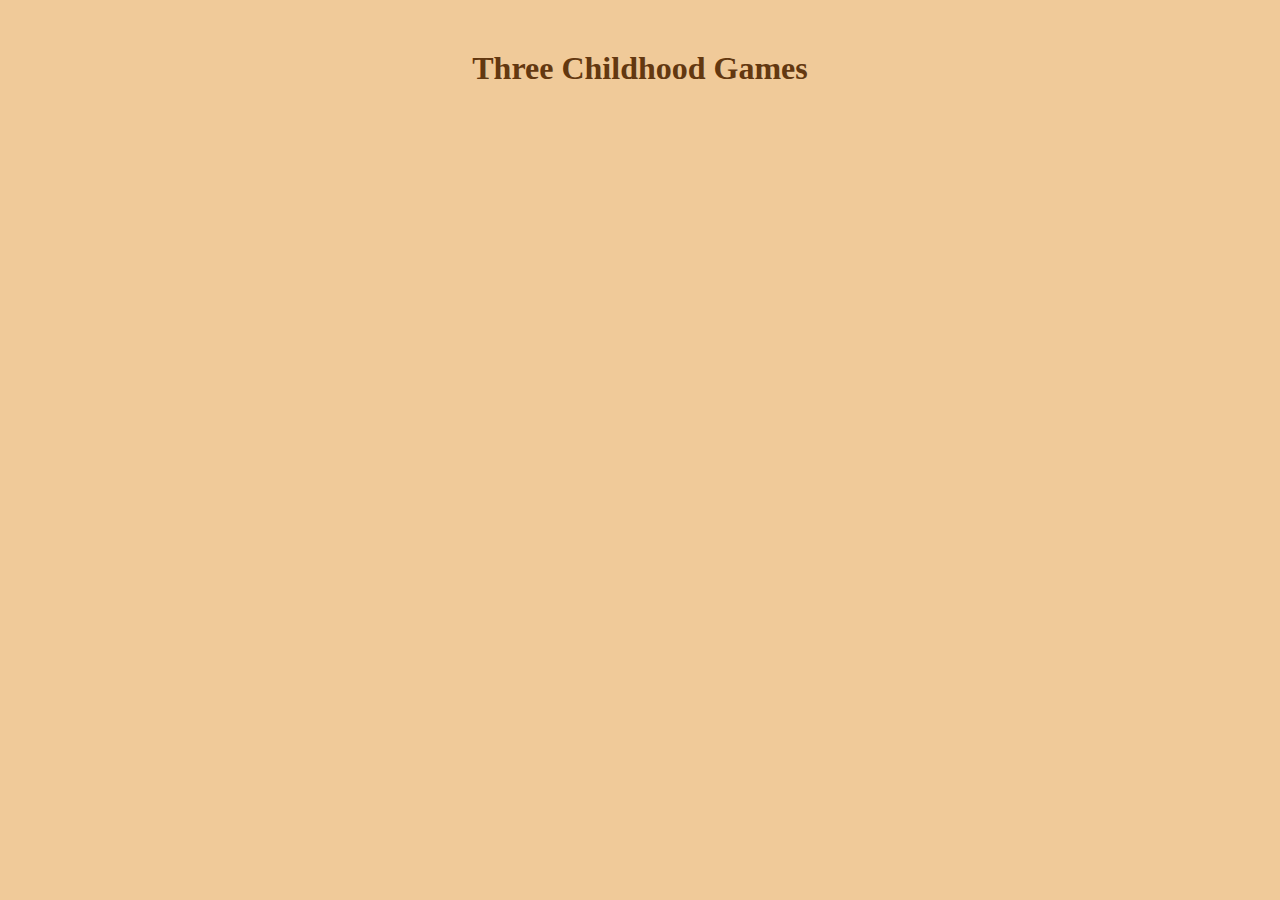
==== HTML.html @ d0c93253 "BlogPost" ====
<!DOCTYPE html>
<html>
  <head>
    <meta charset="UTF-8" />
    <meta http-equiv="X-UA-Compatible" content="IE=edge" />
    <meta name="viewport" content="width=device-width, initial-scale=1" />
    <link rel="stylesheet" href="style.css" />
    <title>Blogpost</title>
  </head>
  <body>
    <h1>Three Childhood Games</h1>
  </body>
</html>
---- style.css ----
body {
  background-color: rgb(240, 202, 153);
  color: rgba(126, 59, 47, 0.959);
  fontsize: 25px;
}
h1 {
  color: rgb(99, 56, 16);
  text-align: center;
  margin-top: 50px;
}
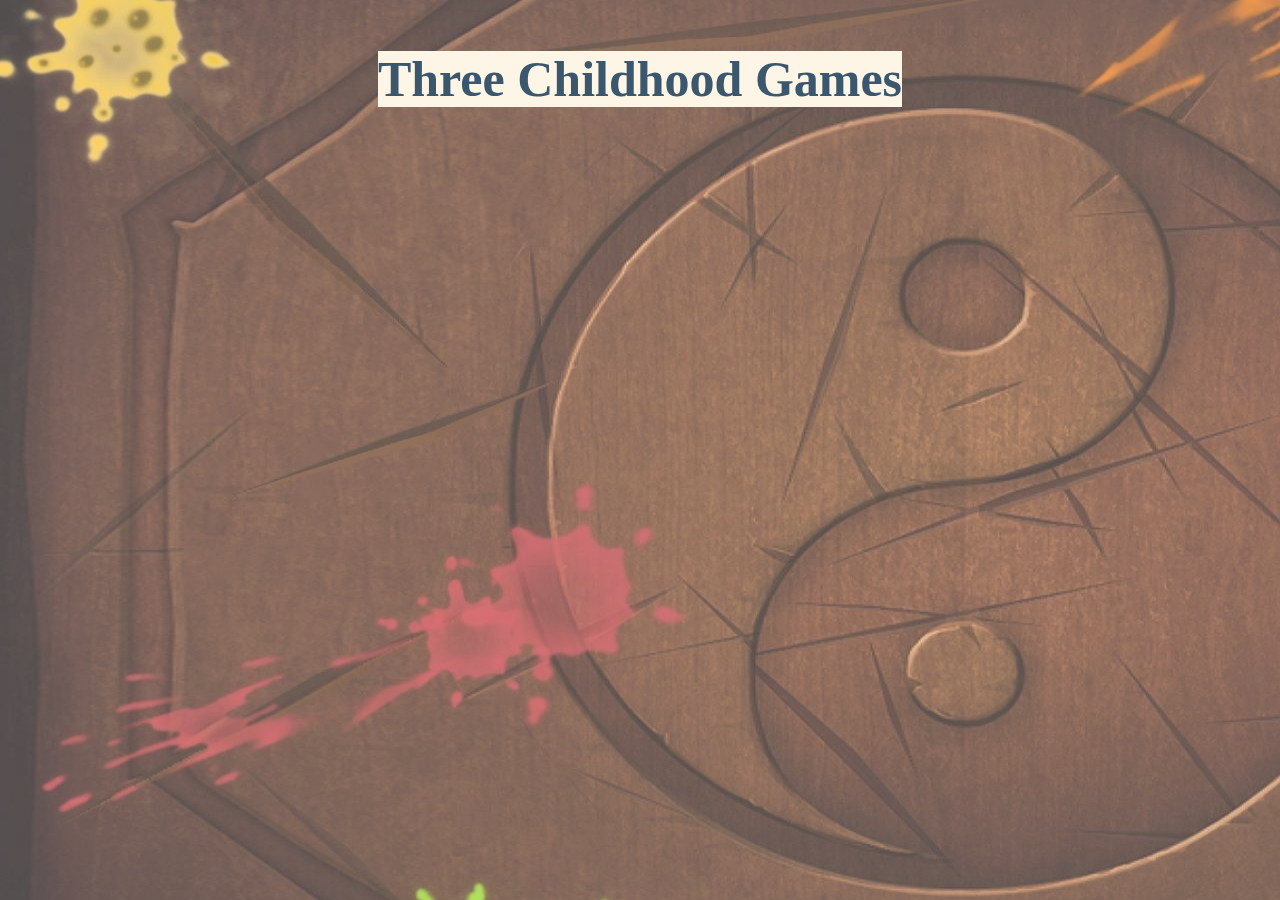
==== commit dbe9b059: "code" ====
--- a/HTML.html
+++ b/HTML.html
@@ -8,6 +8,6 @@
     <title>Blogpost</title>
   </head>
   <body>
-    <h1>Three Childhood Games</h1>
+    <h1><mark class="q">Three Childhood Games</mark></h1>
   </body>
 </html>
--- a/style.css
+++ b/style.css
@@ -1,10 +1,20 @@
 body {
   background-color: rgb(240, 202, 153);
-  color: rgba(126, 59, 47, 0.959);
   fontsize: 25px;
+  background-image: linear-gradient(
+      rgba(255, 255, 255, 0.3),
+      rgba(255, 255, 255, 0.3)
+    ),
+    url(./images/bg.jpg);
+  background-repeat: no-repeat;
+  background-size: 1920px 969px;
 }
 h1 {
-  color: rgb(99, 56, 16);
   text-align: center;
   margin-top: 50px;
+  font-size: 50px;
 }
+mark.q {
+  background-color: oldlace;
+  color: #3a576d;
+}
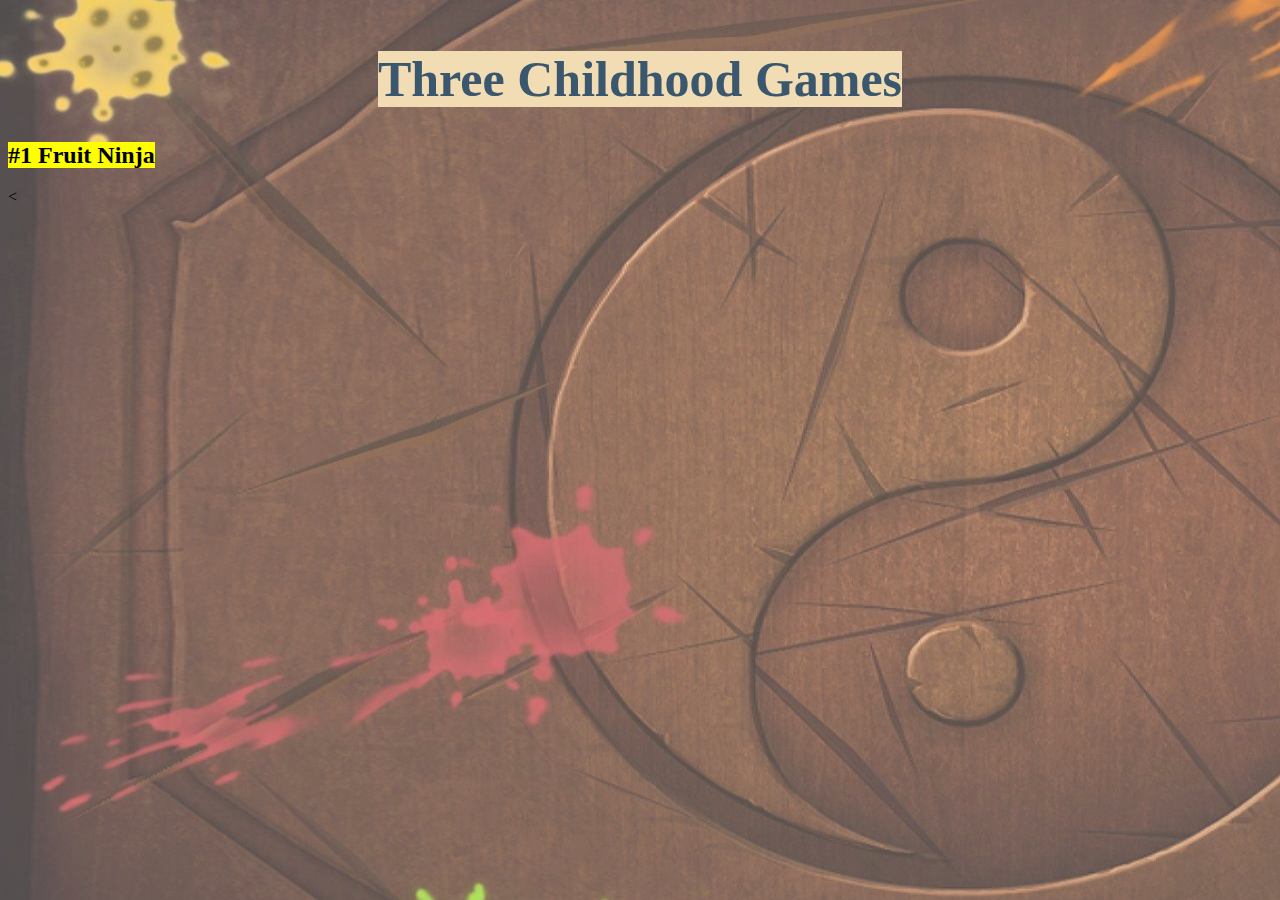
==== commit 8b06b916: "Update HTML.html" ====
--- a/HTML.html
+++ b/HTML.html
@@ -9,5 +9,7 @@
   </head>
   <body>
     <h1><mark class="q">Three Childhood Games</mark></h1>
+    <h2><mark class="w"> #1 Fruit Ninja</mark></h2>
+    <
   </body>
 </html>
--- a/style.css
+++ b/style.css
@@ -15,6 +15,7 @@
   font-size: 50px;
 }
 mark.q {
-  background-color: oldlace;
+  background-color: rgb(241, 220, 179);
   color: #3a576d;
 }
+mark.q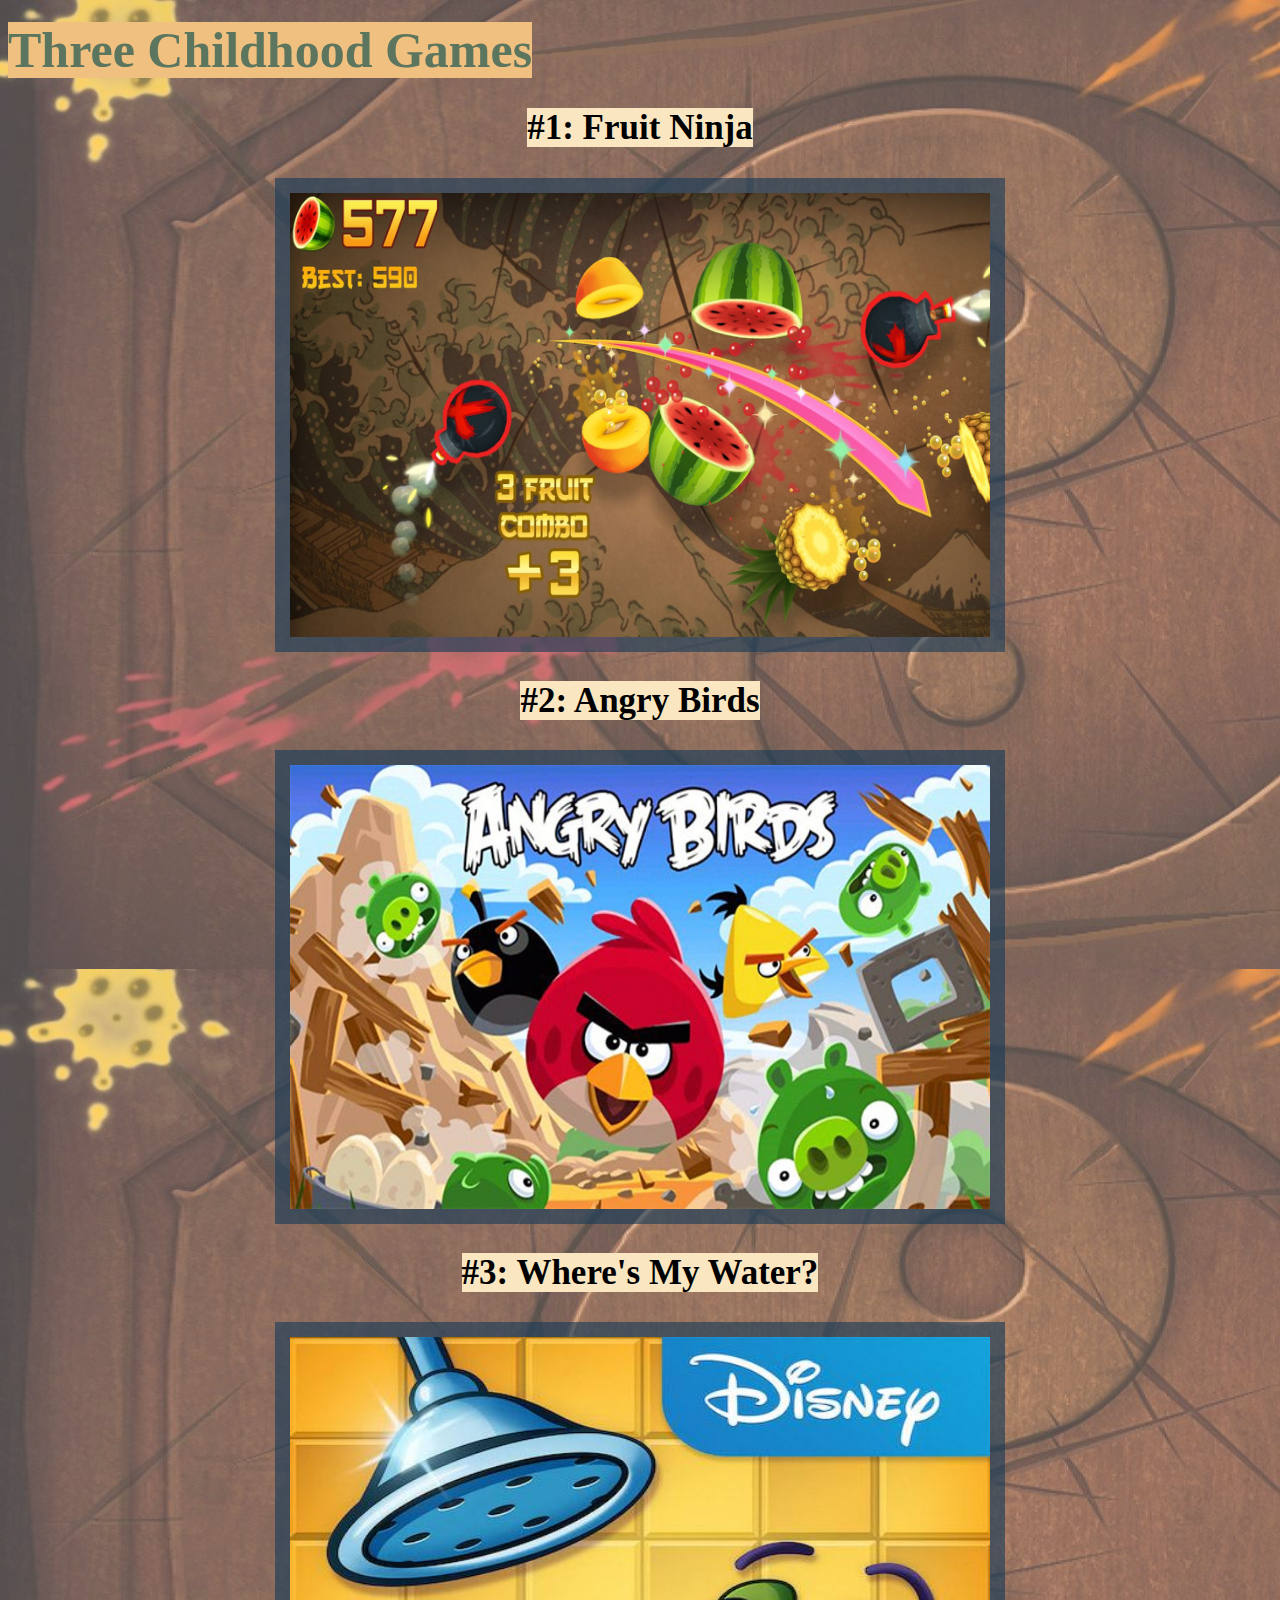
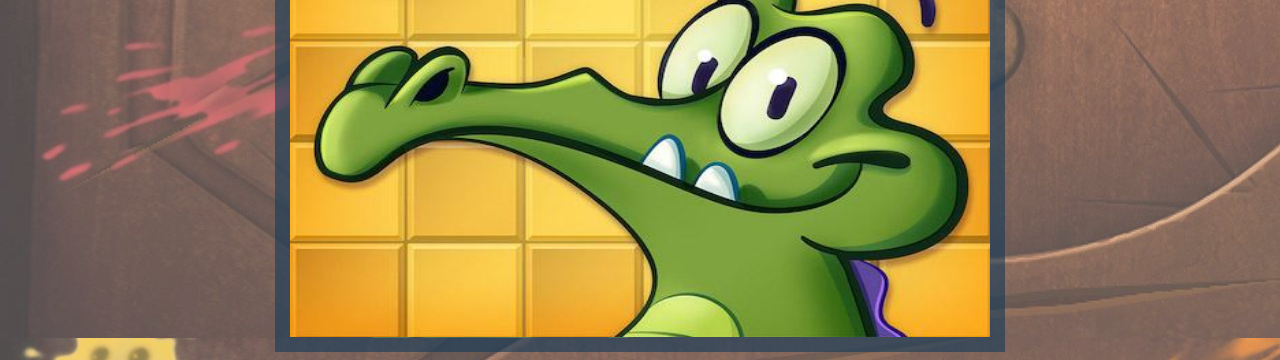
==== commit 4eef2369: "Update HTML.html" ====
--- a/HTML.html
+++ b/HTML.html
@@ -8,8 +8,30 @@
     <title>Blogpost</title>
   </head>
   <body>
-    <h1><mark class="q">Three Childhood Games</mark></h1>
-    <h2><mark class="w"> #1 Fruit Ninja</mark></h2>
-    <
+    <h1><mark class="q" id="title">Three Childhood Games</mark></h1>
+    <h2><mark class="w"> #1: Fruit Ninja</mark></h2>
+    <img
+      class="images"
+      src="images/fruit-ninja.jpg"
+      alt="Fruit Ninja"
+      width="700"
+      height="444"
+    />
+    <h2><mark class="w"> #2: Angry Birds</mark></h2>
+    <img
+      class="images"
+      src="images/angry birds.jpeg"
+      alt="Angry birds"
+      width="700"
+      height="444"
+    />
+    <h2><mark class="w"> #3: Where's My Water?</mark></h2>
+    <img
+      class="images"
+      src="images/wheres my water.jpg"
+      alt="Wheres my Water?"
+      width="700"
+      height="600"
+    />
   </body>
 </html>
--- a/style.css
+++ b/style.css
@@ -6,16 +6,28 @@
       rgba(255, 255, 255, 0.3)
     ),
     url(./images/bg.jpg);
-  background-repeat: no-repeat;
+  background-repeat: repeat;
   background-size: 1920px 969px;
 }
-h1 {
+#title {
   text-align: center;
   margin-top: 50px;
   font-size: 50px;
 }
+h2 {
+  text-align: center;
+  font-size: 35px;
+}
+.images {
+  display: block;
+  margin-left: auto;
+  margin-right: auto;
+  border: 15px solid rgba(23, 58, 87, 0.616);
+}
 mark.q {
-  background-color: rgb(241, 220, 179);
-  color: #3a576d;
+  background-color: rgb(240, 192, 129);
+  color: #5c755e;
 }
-mark.q+mark.w {
+  background-color: #fae7c2;
+}
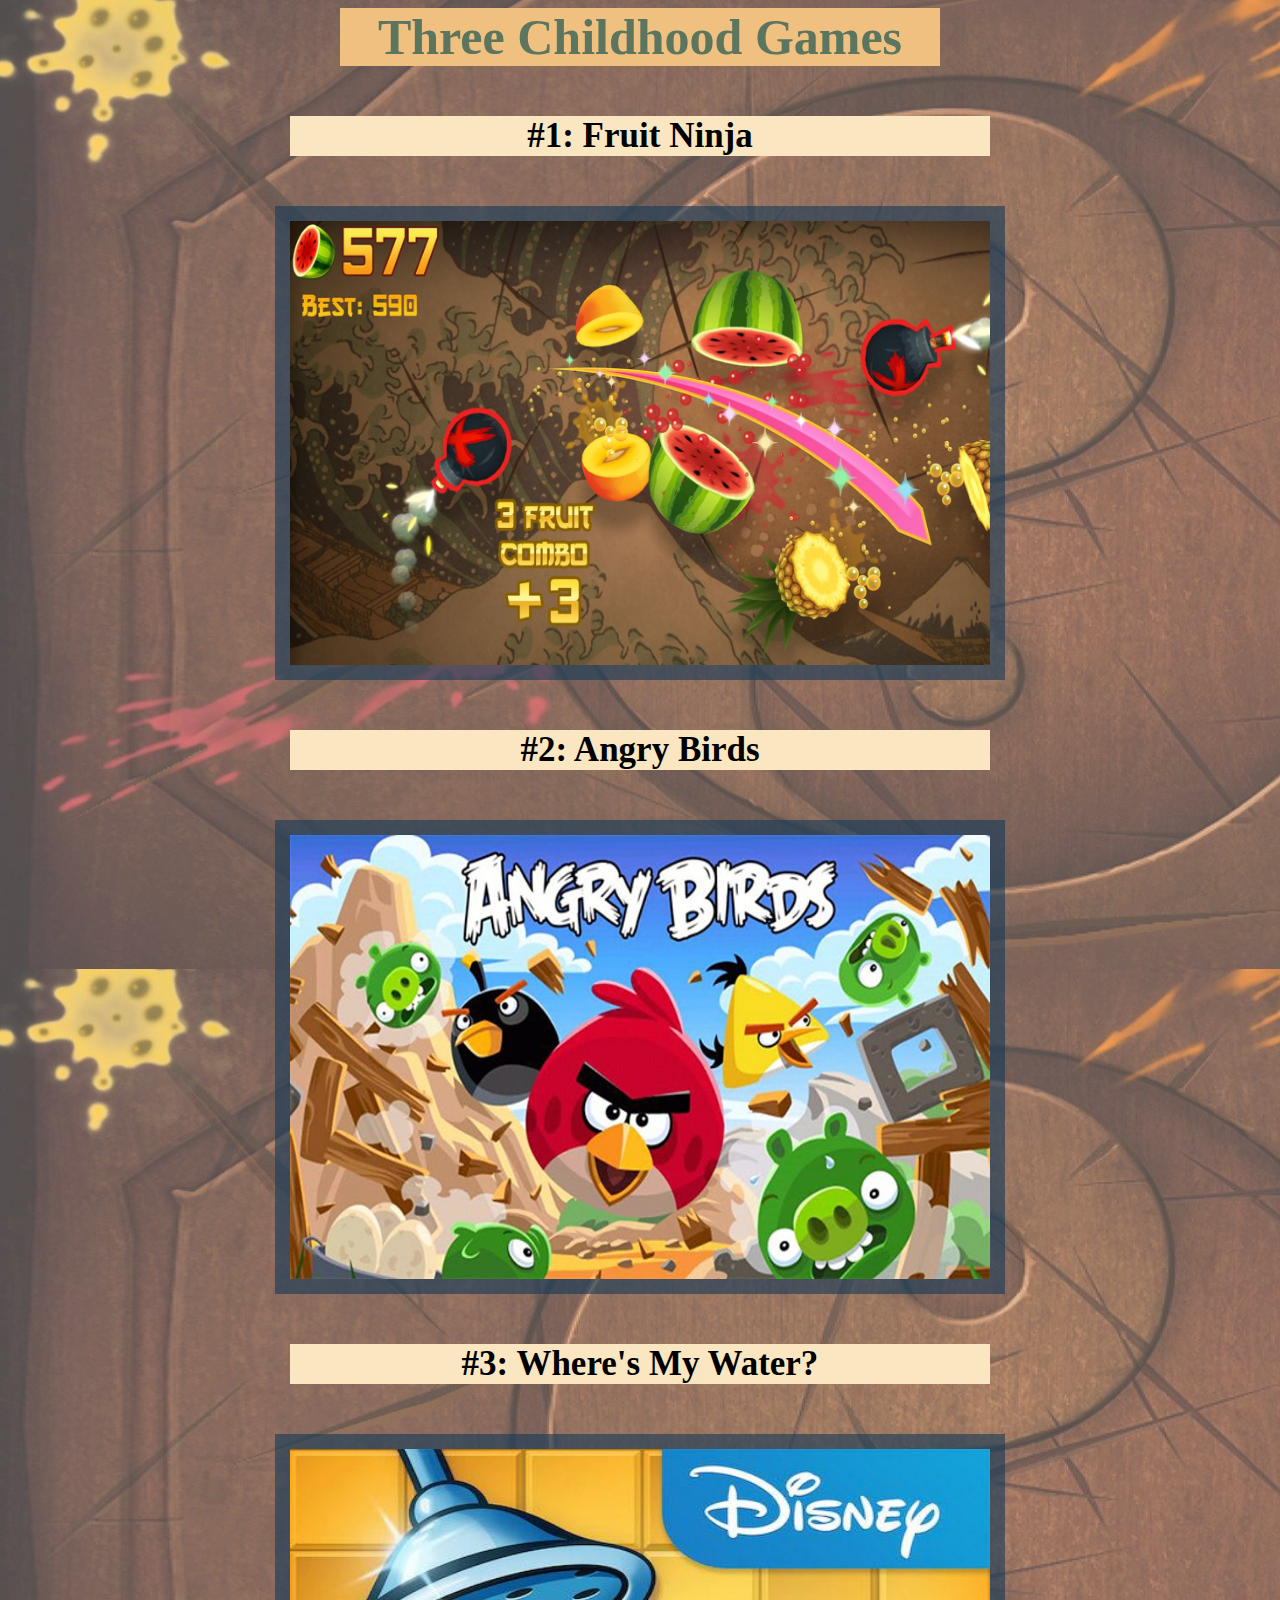
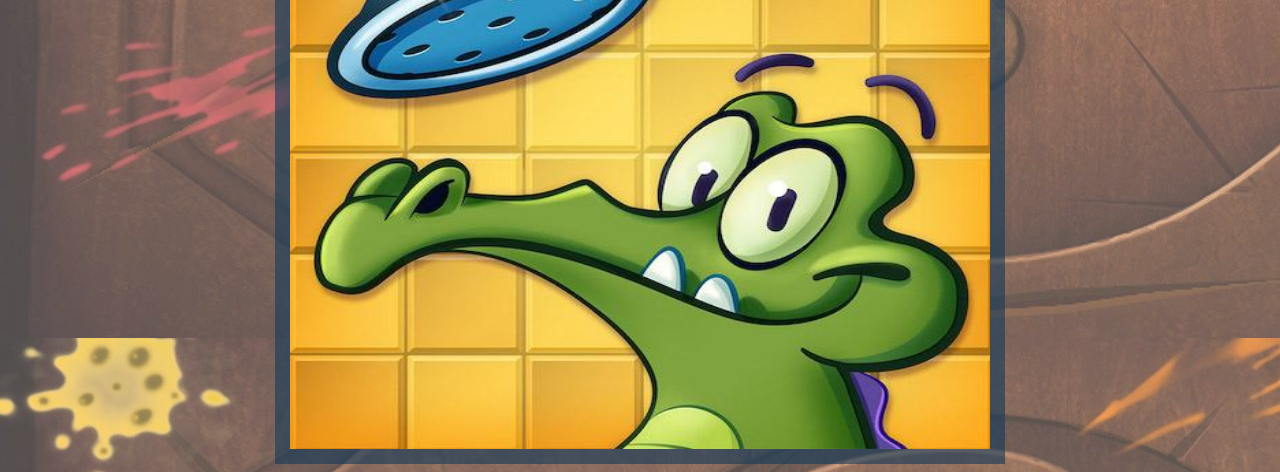
==== commit 4088bf63: "Update HTML.html" ====
--- a/HTML.html
+++ b/HTML.html
@@ -8,8 +8,8 @@
     <title>Blogpost</title>
   </head>
   <body>
-    <h1><mark class="q" id="title">Three Childhood Games</mark></h1>
-    <h2><mark class="w"> #1: Fruit Ninja</mark></h2>
+    <h1 class="q" id="title">Three Childhood Games</class=></h1>
+    <h2 class="w"> #1: Fruit Ninja</class=></h2>
     <img
       class="images"
       src="images/fruit-ninja.jpg"
@@ -17,7 +17,7 @@
       width="700"
       height="444"
     />
-    <h2><mark class="w"> #2: Angry Birds</mark></h2>
+    <h2 class="w"> #2: Angry Birds</class=></h2>
     <img
       class="images"
       src="images/angry birds.jpeg"
@@ -25,7 +25,7 @@
       width="700"
       height="444"
     />
-    <h2><mark class="w"> #3: Where's My Water?</mark></h2>
+    <h2 class="w"> #3: Where's My Water?</class=></h2>
     <img
       class="images"
       src="images/wheres my water.jpg"
--- a/style.css
+++ b/style.css
@@ -8,15 +8,20 @@
     url(./images/bg.jpg);
   background-repeat: repeat;
   background-size: 1920px 969px;
+  text-align: center;
 }
 #title {
-  text-align: center;
-  margin-top: 50px;
+  margin: 0 auto;
   font-size: 50px;
 }
 h2 {
   text-align: center;
   font-size: 35px;
+  background-color: #fae7c2;
+  width: 700px;
+  margin:0 auto;
+  margin-top: 50px;
+  margin-bottom: 50px;
 }
 .images {
   display: block;
@@ -24,10 +29,9 @@
   margin-right: auto;
   border: 15px solid rgba(23, 58, 87, 0.616);
 }
-mark.q {
+.q {
   background-color: rgb(240, 192, 129);
+  width: 600px;
   color: #5c755e;
-}
-mark.w {
-  background-color: #fae7c2;
-}
+  
+}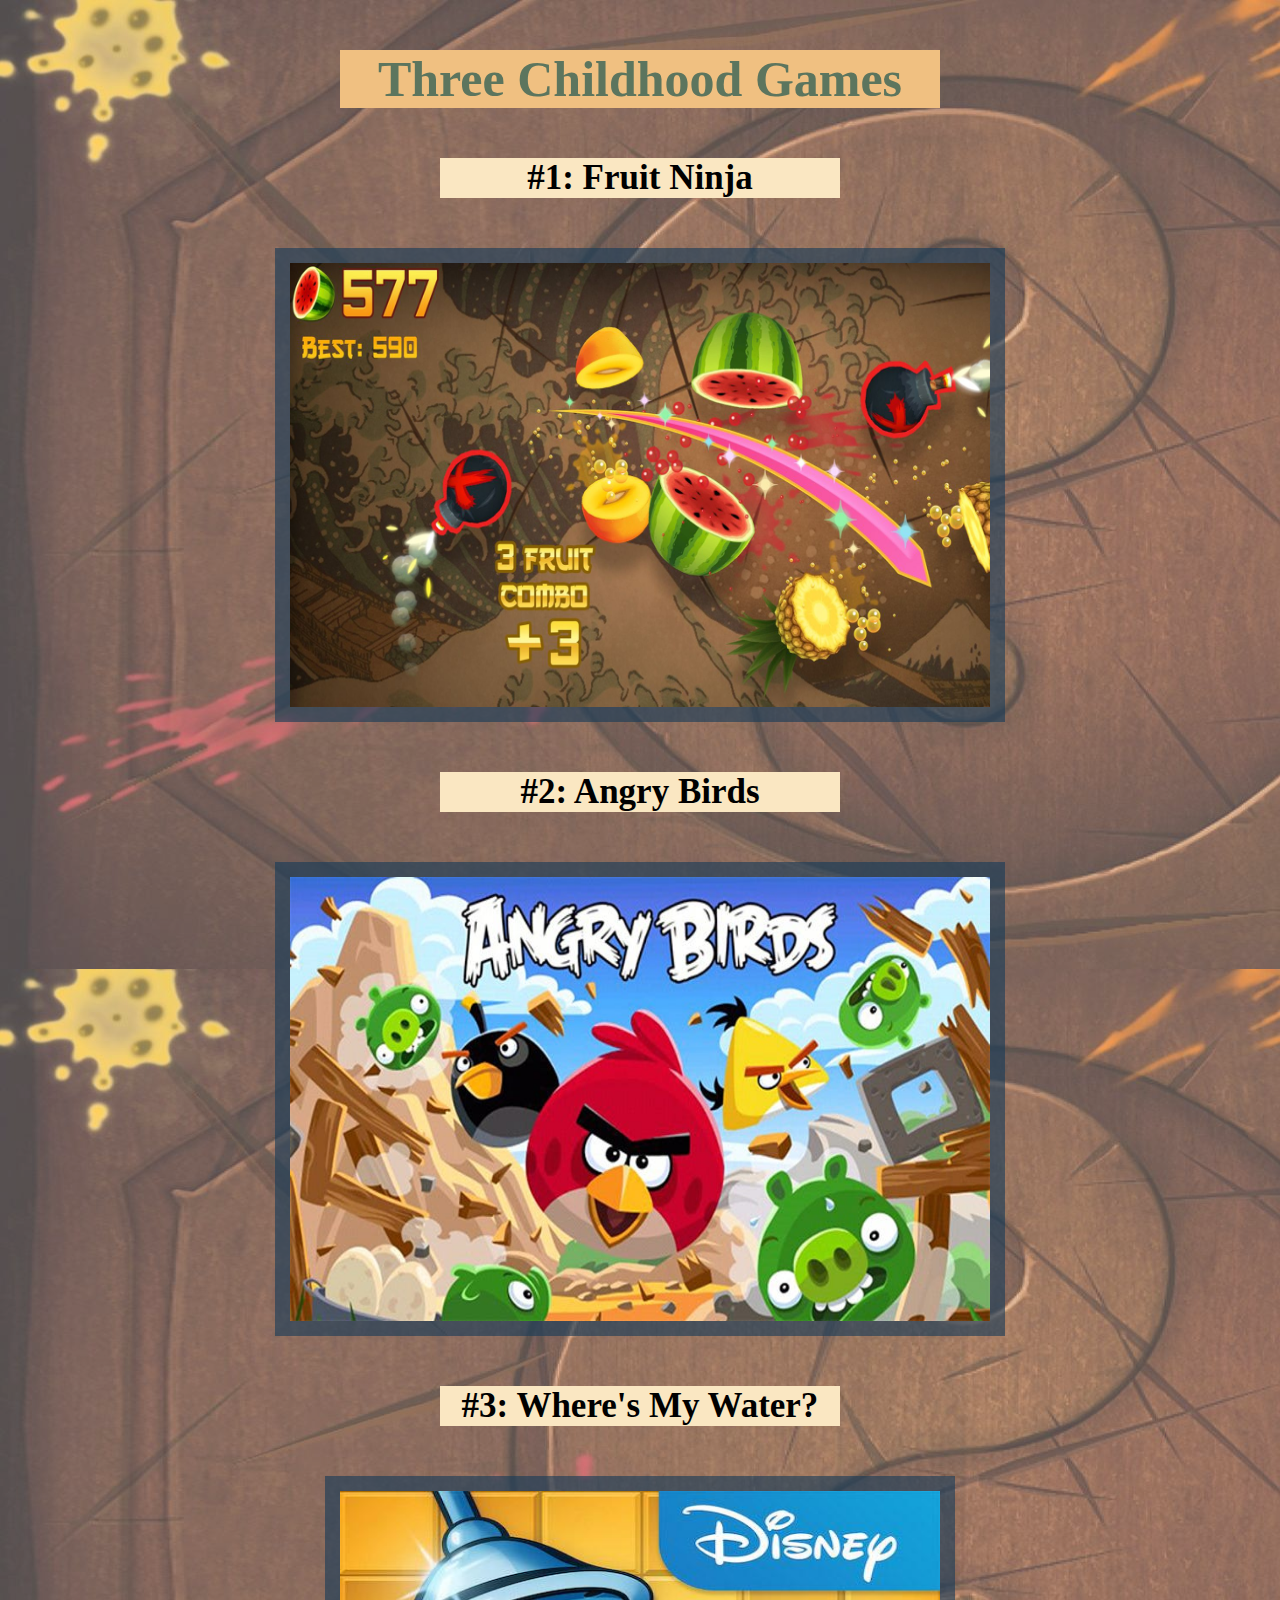
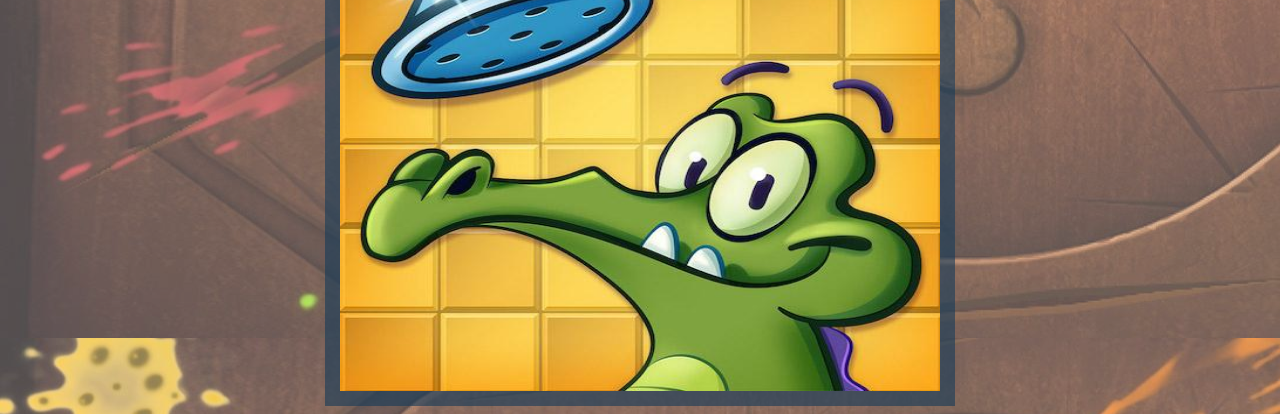
==== commit 09b71572: "Update HTML.html" ====
--- a/HTML.html
+++ b/HTML.html
@@ -30,8 +30,8 @@
       class="images"
       src="images/wheres my water.jpg"
       alt="Wheres my Water?"
-      width="700"
-      height="600"
+      width="600"
+      height="500"
     />
   </body>
-</html>
+</html>--- a/style.css
+++ b/style.css
@@ -12,14 +12,13 @@
 }
 #title {
   margin: 0 auto;
+  margin-top: 50px;
   font-size: 50px;
 }
 h2 {
   text-align: center;
   font-size: 35px;
-  background-color: #fae7c2;
-  width: 700px;
-  margin:0 auto;
+  margin: 0 auto;
   margin-top: 50px;
   margin-bottom: 50px;
 }
@@ -33,5 +32,9 @@
   background-color: rgb(240, 192, 129);
   width: 600px;
   color: #5c755e;
-  
-}+}
+
+.w {
+  background-color: #fae7c2;
+  width: 400px;
+}
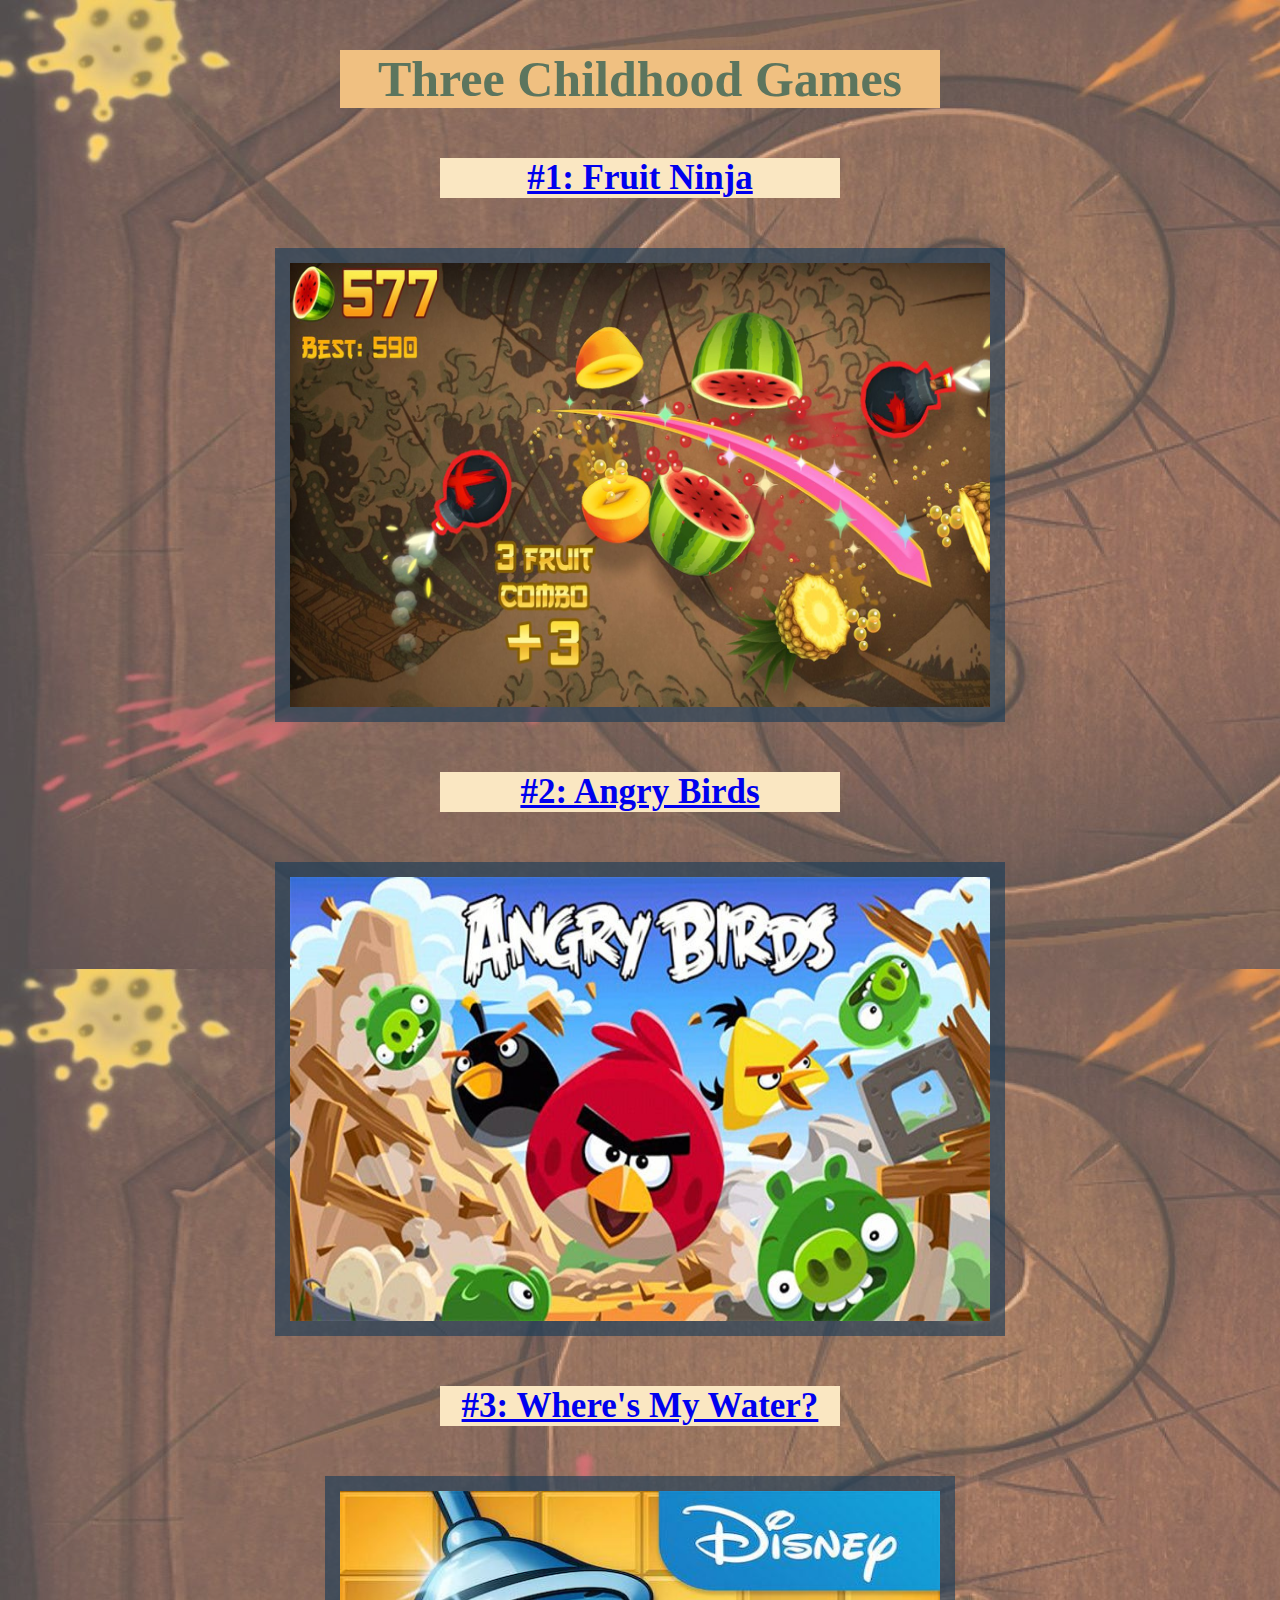
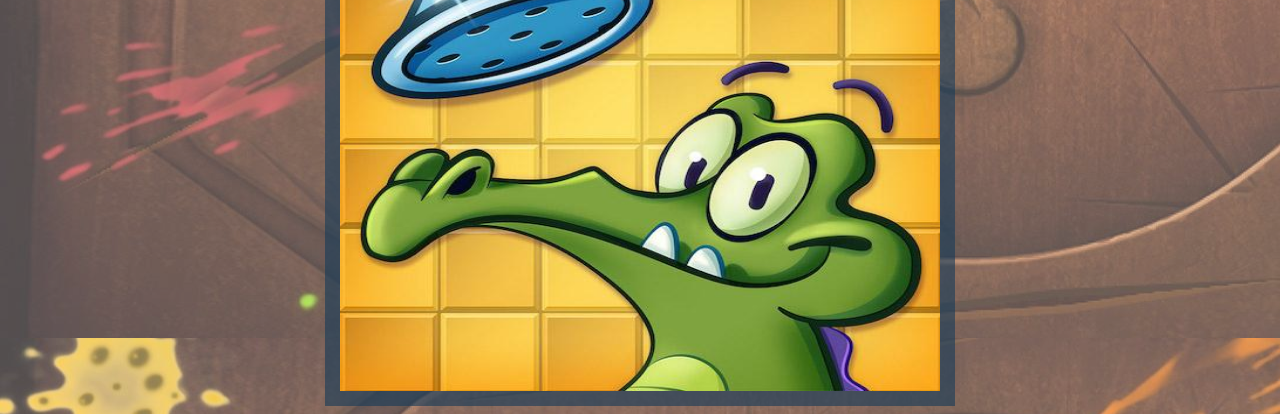
==== commit 2416906b: "index" ====
--- a/HTML.html
+++ b/HTML.html
@@ -5,11 +5,14 @@
     <meta http-equiv="X-UA-Compatible" content="IE=edge" />
     <meta name="viewport" content="width=device-width, initial-scale=1" />
     <link rel="stylesheet" href="style.css" />
+    <link rel="preconnect" href="https://fonts.googleapis.com">
+    <link rel="preconnect" href="https://fonts.gstatic.com" crossorigin>
+    <link href="https://fonts.googleapis.com/css2?family=Inknut+Antiqua:wght@500&display=swap" rel="stylesheet">
     <title>Blogpost</title>
   </head>
   <body>
     <h1 class="q" id="title">Three Childhood Games</class=></h1>
-    <h2 class="w"> #1: Fruit Ninja</class=></h2>
+    <h2 class="w"><a class="link"href="https://www.halfbrick.com/games/fruit-ninja">#1: Fruit Ninja</a></class=></h2>
     <img
       class="images"
       src="images/fruit-ninja.jpg"
@@ -17,7 +20,7 @@
       width="700"
       height="444"
     />
-    <h2 class="w"> #2: Angry Birds</class=></h2>
+    <h2 class="w"><a class="link"href="https://www.angrybirds.com/">#2: Angry Birds</a></class=></h2>
     <img
       class="images"
       src="images/angry birds.jpeg"
@@ -25,7 +28,7 @@
       width="700"
       height="444"
     />
-    <h2 class="w"> #3: Where's My Water?</class=></h2>
+    <h2 class="w"><a class="link"href="https://wheresmywater.fandom.com/wiki/Where%27s_My_Water%3F_Free">#3: Where's My Water?</a></class=></h2>
     <img
       class="images"
       src="images/wheres my water.jpg"
